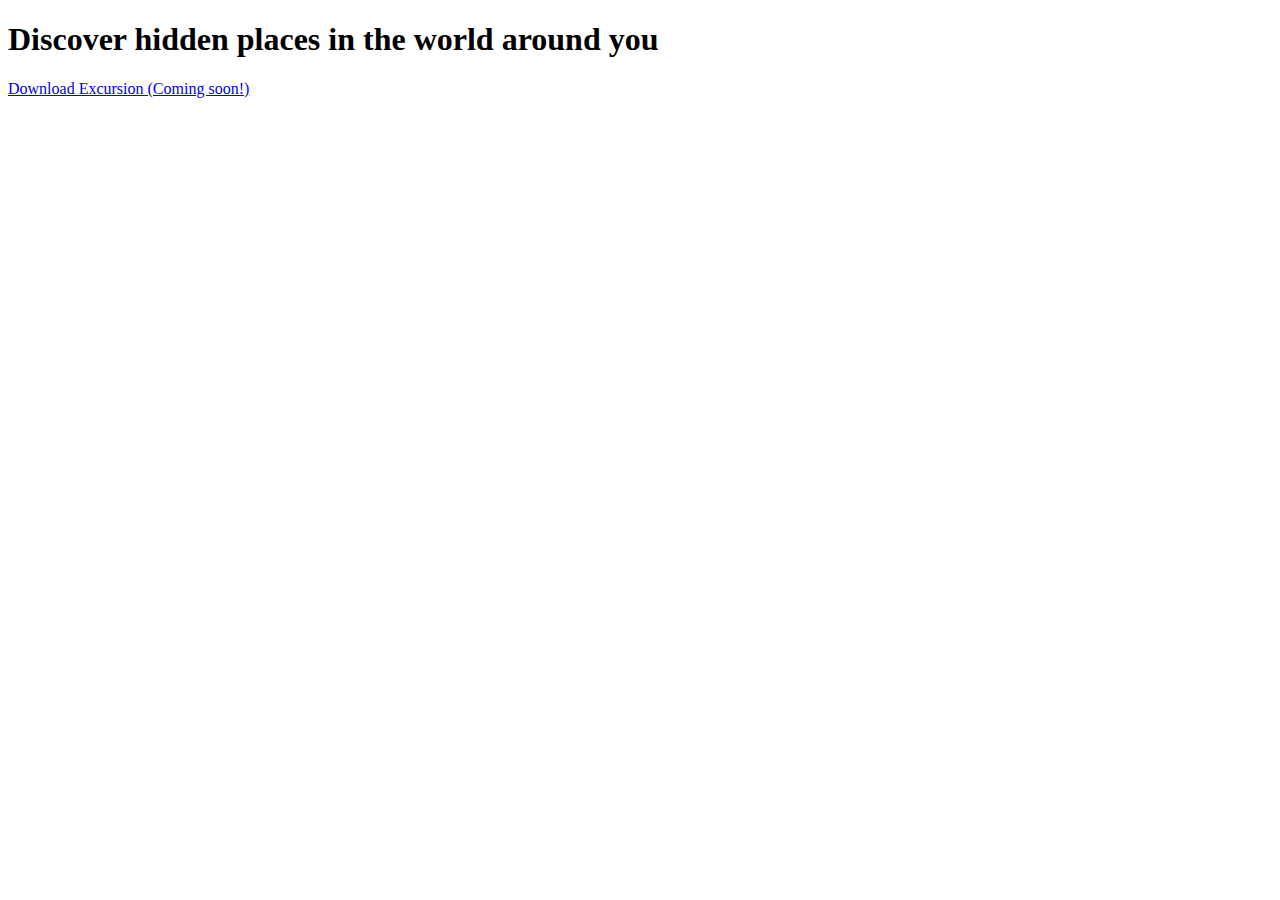
==== Desktop/excursion/index.html @ 5eaa1ff4 "Added HTML" ====
<!DOCTYPE html>
    <html lang="en">
        <head>
        <meta charset="UTF-8">
        <meta name="viewport" content="width=device-width, initial-scale=1.0">
        <meta http-equiv="X-UA-Compatible" content="ie=edge">
        <title>Excursion</title>
        <link rel="stylesheet" type="text/css" href="resources/css/style.css">
    </head>
<body>
<h1>Discover hidden places in the world around you</h1>
<p><a href="#">Download Excursion (Coming soon!)</a></p>

</body>
</html>
---- Desktop/excursion/resources/css/style.css ----

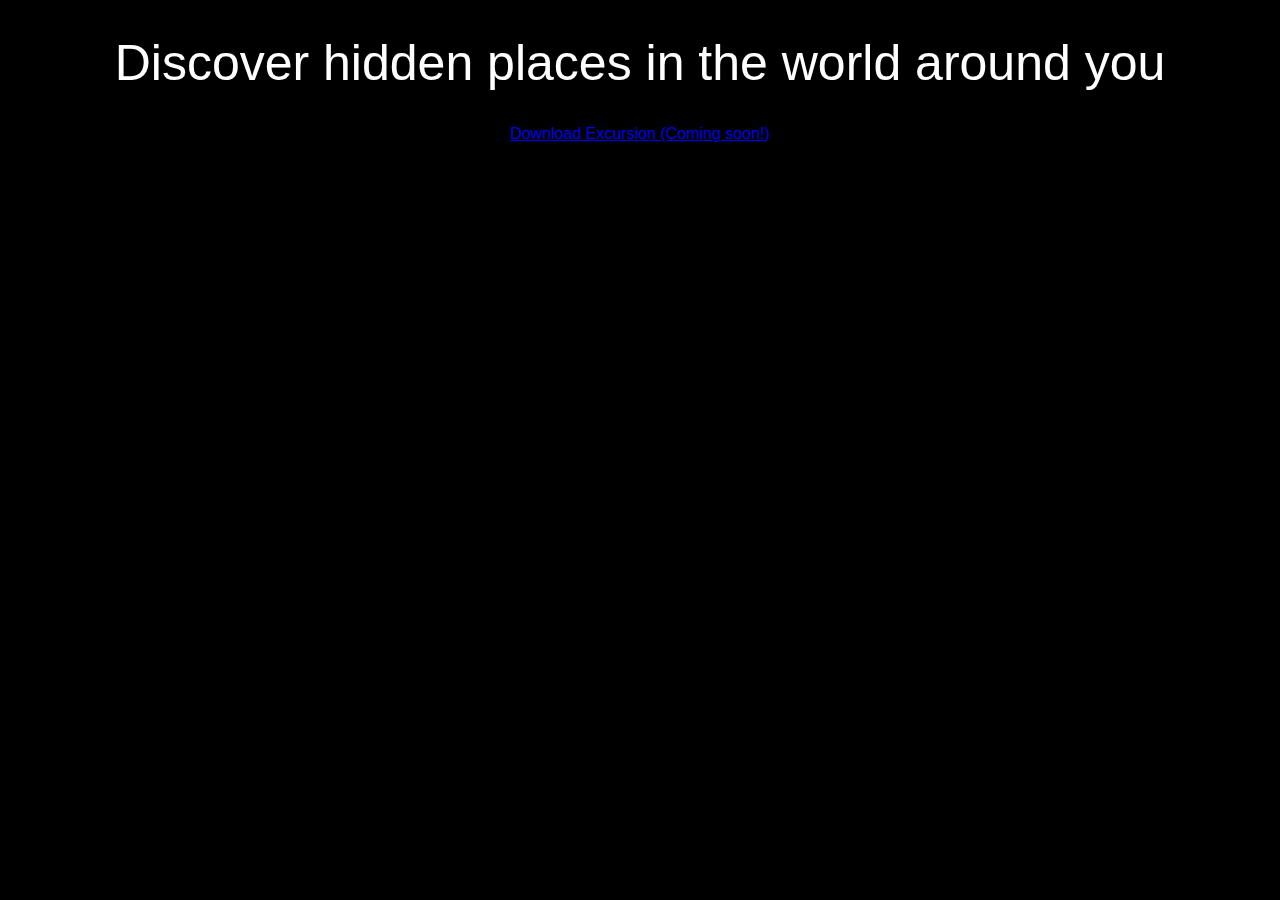
==== commit 0d260c97: "Added main-style" ====
--- a/Desktop/excursion/index.html
+++ b/Desktop/excursion/index.html
@@ -8,7 +8,7 @@
         <link rel="stylesheet" type="text/css" href="resources/css/style.css">
     </head>
 <body>
-<h1>Discover hidden places in the world around you</h1>
+<h1 class="header--main">Discover hidden places in the world around you</h1>
 <p><a href="#">Download Excursion (Coming soon!)</a></p>
 
 </body>
--- a/Desktop/excursion/resources/css/style.css
+++ b/Desktop/excursion/resources/css/style.css
@@ -1,2 +1,11 @@
+body {
+    background-color: black;
+    text-align: center;
+    font-family: Verdana, Geneva, Tahoma, sans-serif;
+}
 
-
+.header--main {
+    font-weight: normal;
+    font-size: 50px;
+    color: #ffffff;
+}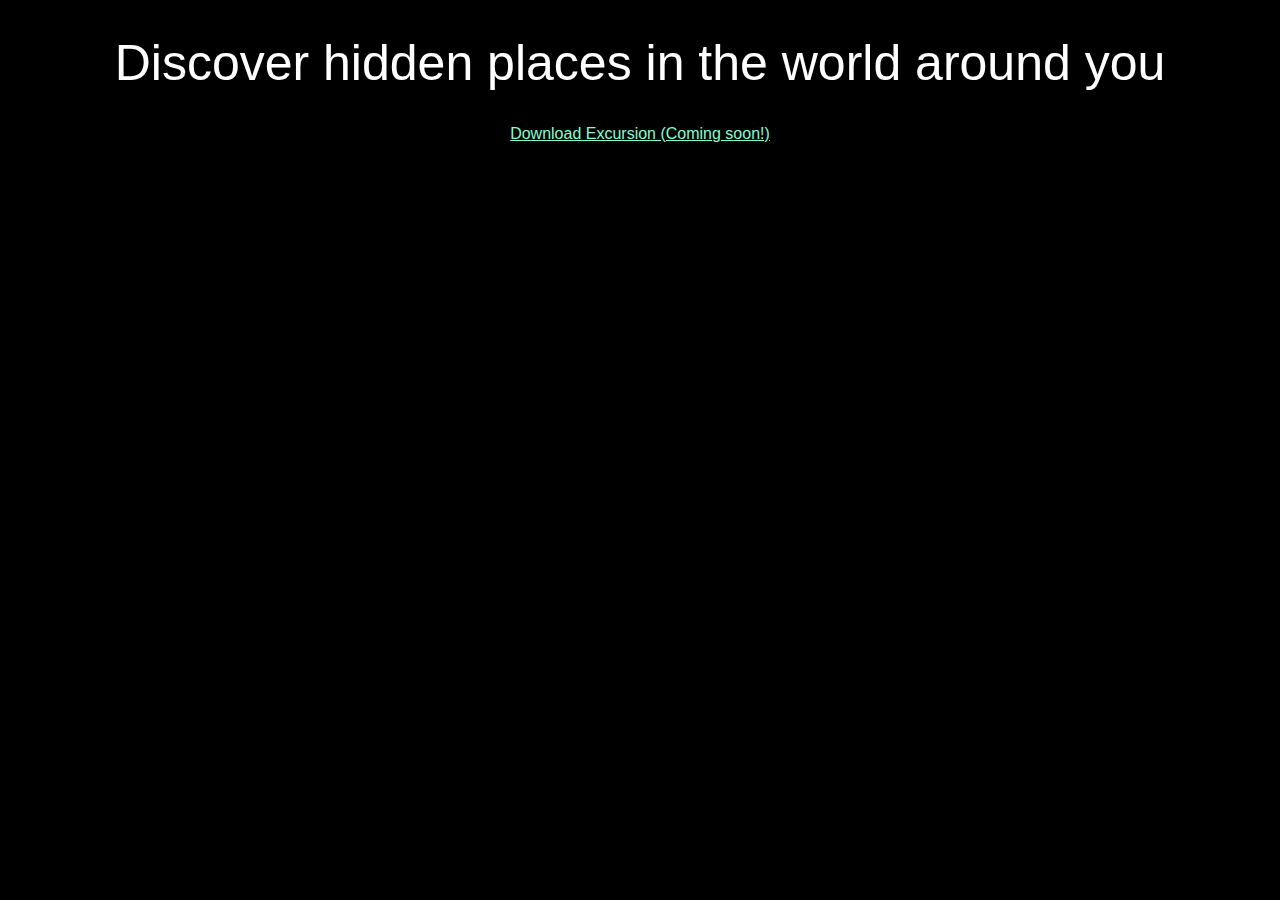
==== commit b6c47246: "Added link--cta style" ====
--- a/Desktop/excursion/index.html
+++ b/Desktop/excursion/index.html
@@ -9,7 +9,7 @@
     </head>
 <body>
 <h1 class="header--main">Discover hidden places in the world around you</h1>
-<p><a href="#">Download Excursion (Coming soon!)</a></p>
+<p><a class="link--cta" href="#">Download Excursion (Coming soon!)</a></p>
 
 </body>
 </html>--- a/Desktop/excursion/resources/css/style.css
+++ b/Desktop/excursion/resources/css/style.css
@@ -8,4 +8,9 @@
     font-weight: normal;
     font-size: 50px;
     color: #ffffff;
+}
+
+.link--cta {
+    font-size: 16px;
+    color: aquamarine;
 }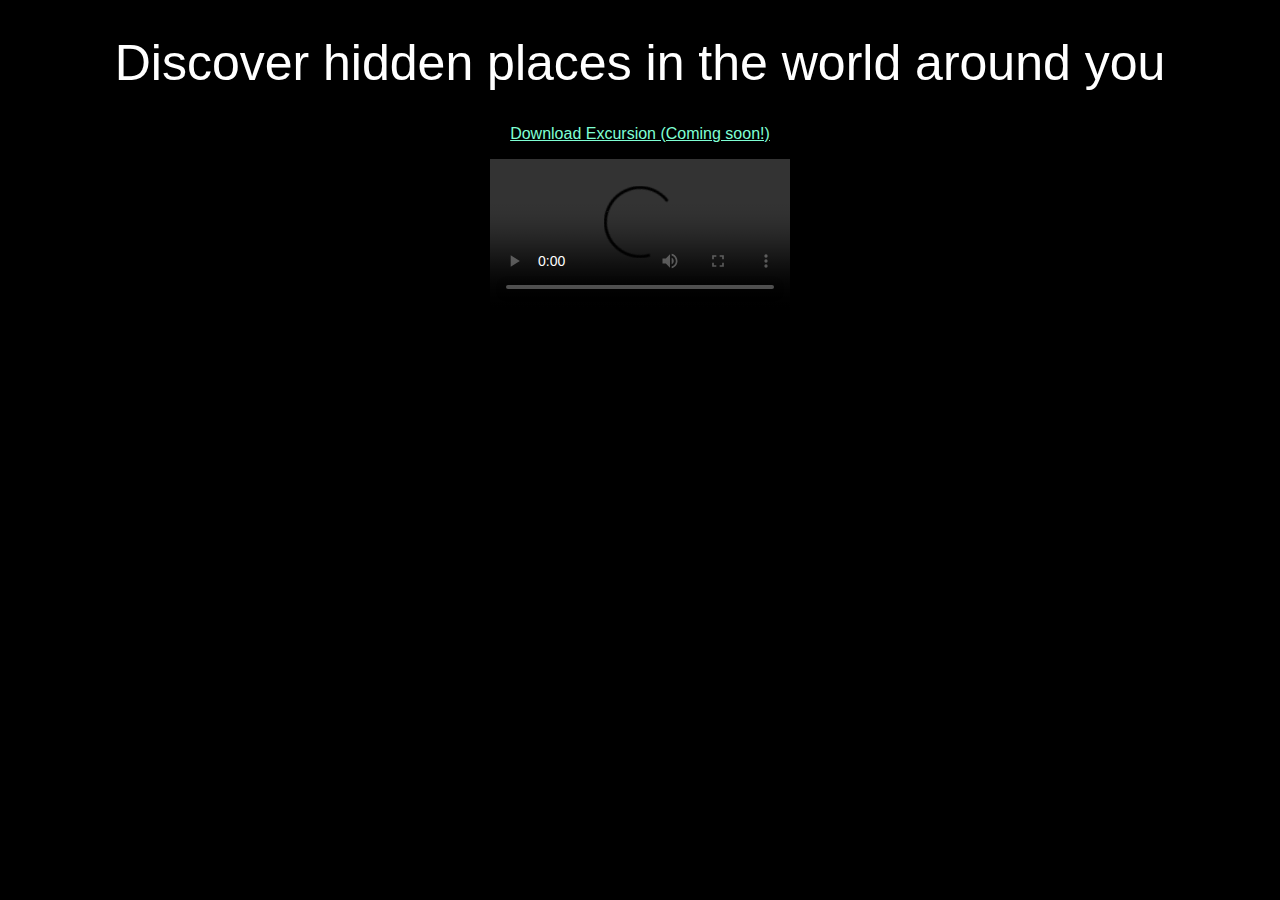
==== commit f679fff1: "Added video new" ====
--- a/Desktop/excursion/index.html
+++ b/Desktop/excursion/index.html
@@ -10,6 +10,8 @@
 <body>
 <h1 class="header--main">Discover hidden places in the world around you</h1>
 <p><a class="link--cta" href="#">Download Excursion (Coming soon!)</a></p>
-
+<video autoplay loop controls>
+    <source src="videos/excursion.mp4" type="video/mp4">
+</video>
 </body>
 </html>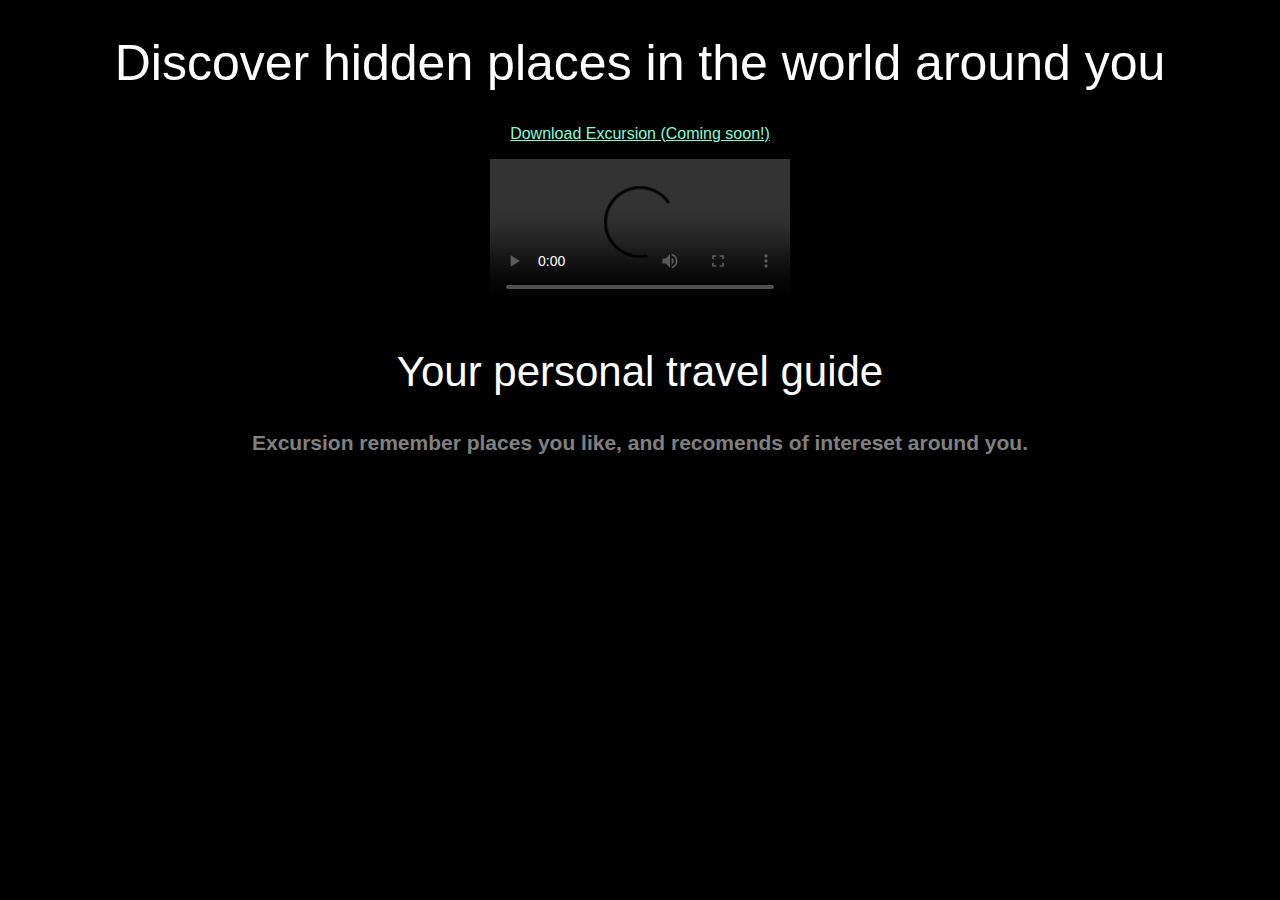
==== commit 2872c559: "Create secondary and sub-header" ====
--- a/Desktop/excursion/index.html
+++ b/Desktop/excursion/index.html
@@ -13,5 +13,7 @@
 <video autoplay loop controls>
     <source src="videos/excursion.mp4" type="video/mp4">
 </video>
+<h2 class="header--secondary">Your personal travel guide</h2>
+<h4 class="header--sub-header">Excursion remember places you like, and recomends of intereset around you.</h4>
 </body>
 </html>--- a/Desktop/excursion/resources/css/style.css
+++ b/Desktop/excursion/resources/css/style.css
@@ -3,6 +3,8 @@
     text-align: center;
     font-family: Verdana, Geneva, Tahoma, sans-serif;
 }
+
+/* HEADING */
 
 .header--main {
     font-weight: normal;
@@ -10,7 +12,22 @@
     color: #ffffff;
 }
 
+.header--secondary {
+    font-weight: 300;
+    color: #ffffff;
+    font-size: 42px;
+}
+
+.header--sub-header {
+    font-size: 21px;
+    color: grey;
+}
+
+
+/* LINKS */
+
 .link--cta {
     font-size: 16px;
     color: aquamarine;
-}+}
+
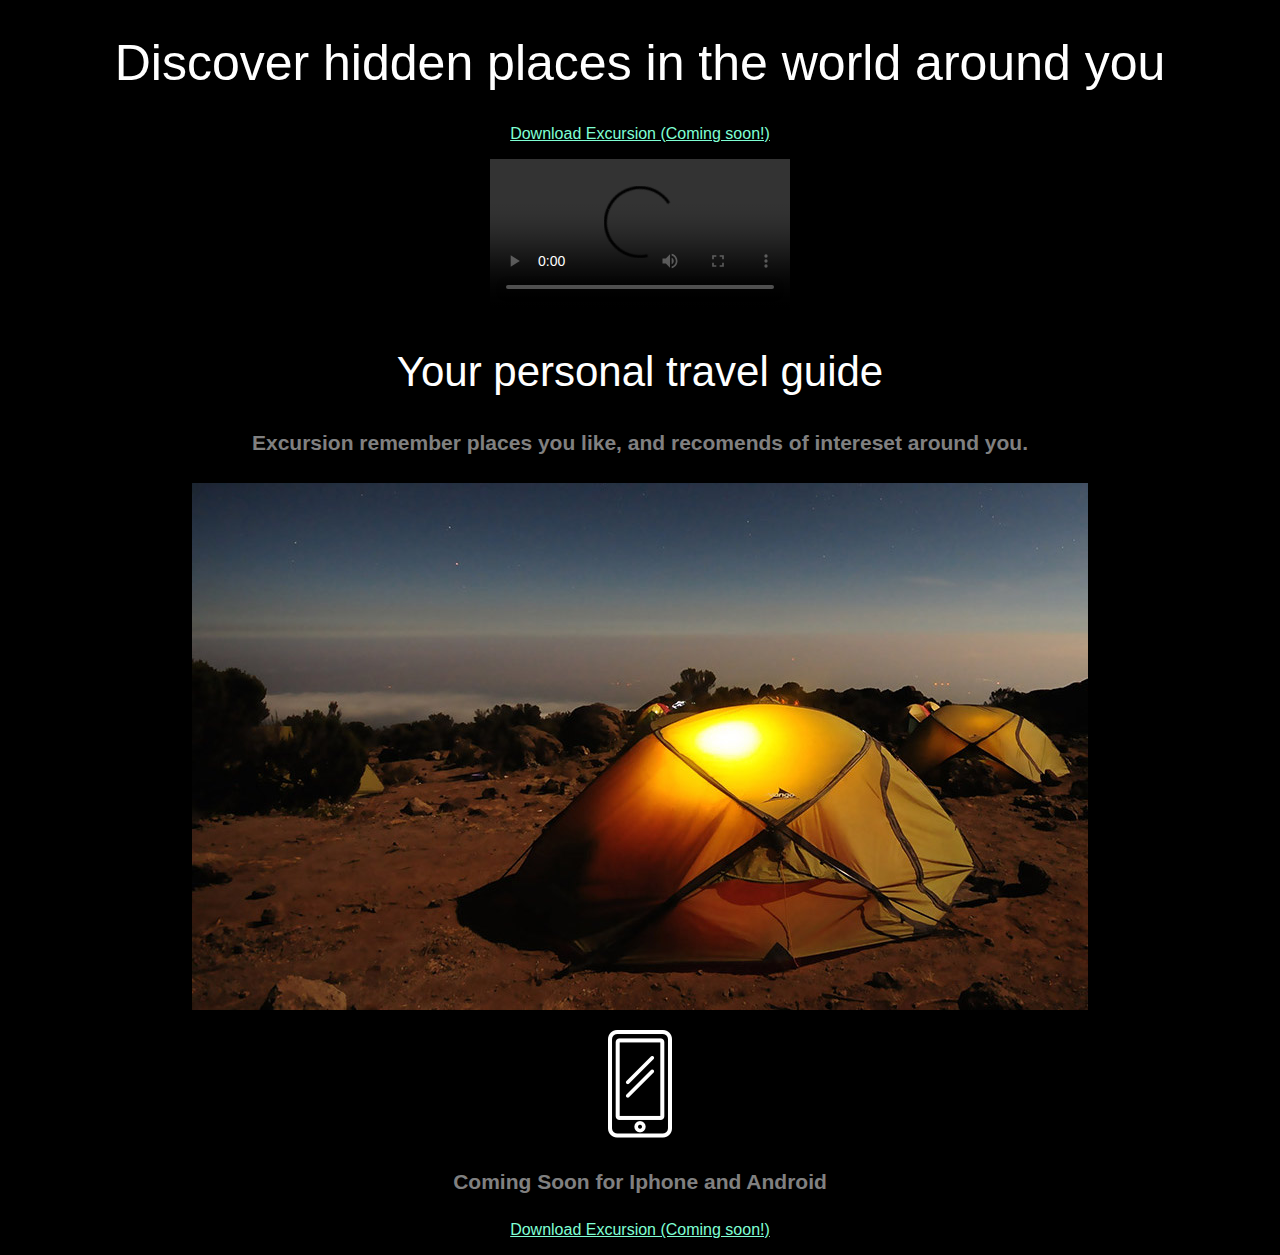
==== commit 6bb841b0: "Added footer text" ====
--- a/Desktop/excursion/index.html
+++ b/Desktop/excursion/index.html
@@ -15,5 +15,9 @@
 </video>
 <h2 class="header--secondary">Your personal travel guide</h2>
 <h4 class="header--sub-header">Excursion remember places you like, and recomends of intereset around you.</h4>
+<p><img src="images/camp.jpg"></p>
+<p><img src="images/phone.png"></p>
+<h4 class="header--sub-header">Coming Soon for Iphone and Android</h4>
+<p><a class="link--cta" href="#">Download Excursion (Coming soon!)</a></p>
 </body>
 </html>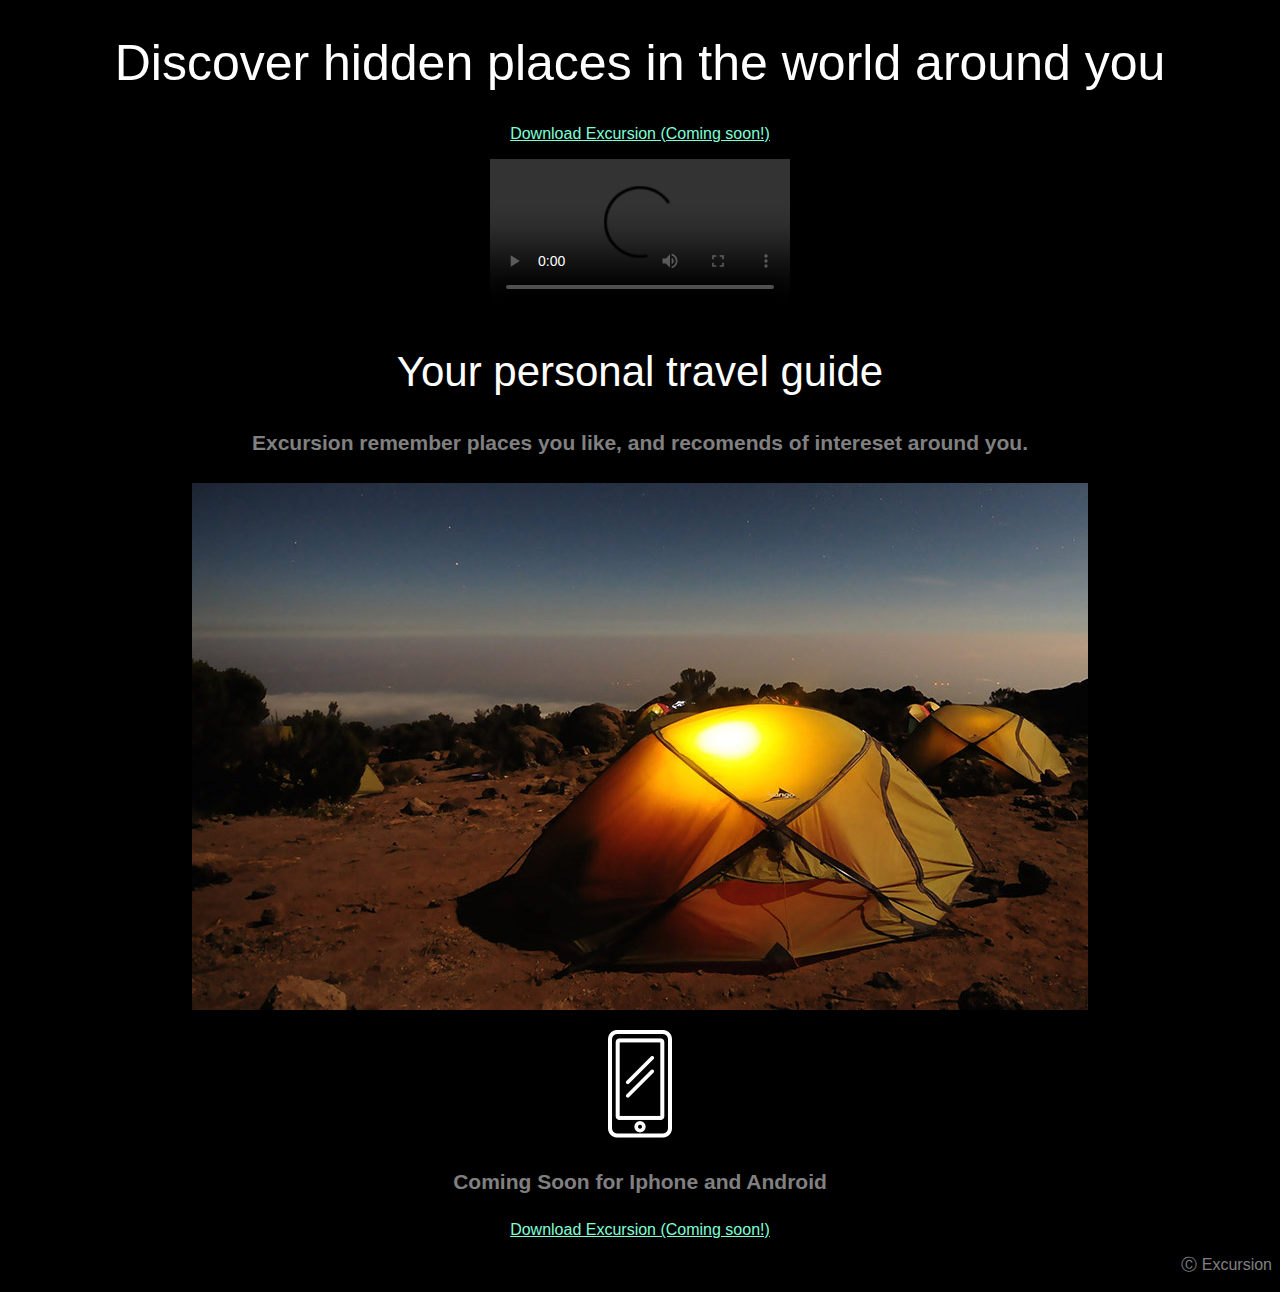
==== commit 89f8a1a9: "final push" ====
--- a/Desktop/excursion/index.html
+++ b/Desktop/excursion/index.html
@@ -19,5 +19,6 @@
 <p><img src="images/phone.png"></p>
 <h4 class="header--sub-header">Coming Soon for Iphone and Android</h4>
 <p><a class="link--cta" href="#">Download Excursion (Coming soon!)</a></p>
+<p class="link--cta-footer">Ⓒ Excursion</p> 
 </body>
 </html>--- a/Desktop/excursion/resources/css/style.css
+++ b/Desktop/excursion/resources/css/style.css
@@ -31,3 +31,10 @@
     color: aquamarine;
 }
 
+/* FOOTER */
+
+.link--cta-footer {
+    font-size: 16px;
+    color: grey;
+    text-align: right;
+}